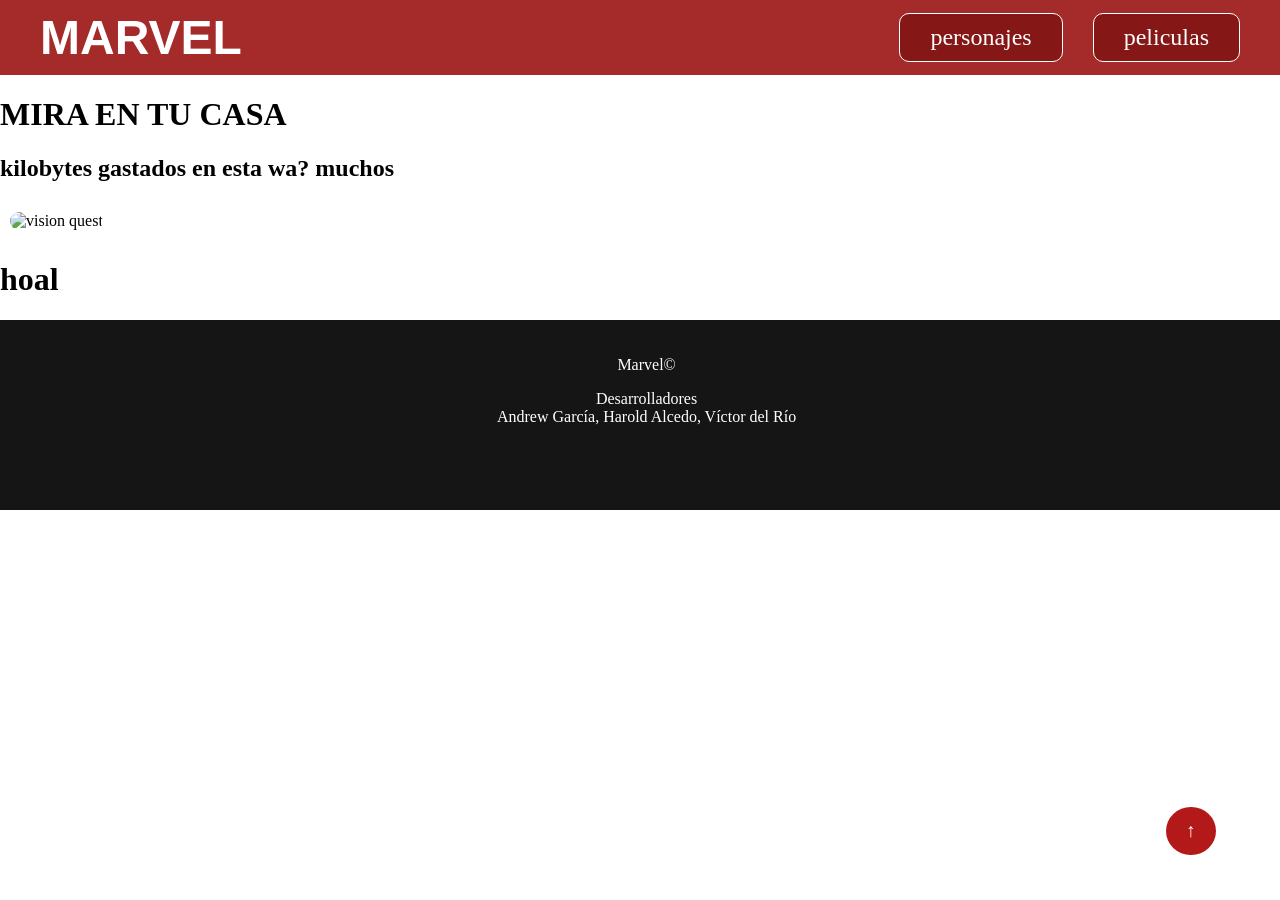
==== index.html @ 460f5ccb "10/11/2026 spiderman" ====
<!DOCTYPE html>
<html lang="en">
<head>
    <meta charset="UTF-8">
    <meta name="viewport" content="width=device-width, initial-scale=1.0">
    <link rel="stylesheet" href="style.css">
    <title>Document</title>
</head>
<body>
    <header>
    <div class="logo">
        <a href="#top"><h1>MARVEL</h1></a>
    </div>
    <nav>
        <details class="mobile-nav">
            <summary>personajes</summary>
            <div class="mobile-panel">
            <a href="Characters/Ironman.html">Ironman</a>
            <a href="Characters/Capitan_america.html">Capitan america</a>
            <a href="Characters/Thor.html">Thor</a>
            <a href="Characters/Hulk.html">Hulk</a>
            <a href="Characters/Spiderman.html">Spiderman</a>
            <a href="Characters/DrStrange.html">Dr.Strange</a>
            </div>
        </details>
        <details class="mobile-nav">
            <summary>peliculas</summary>
            <div class="mobile-panel">
                <a href="Characters/Ironman.html">ironman</a>
                <a href="Characters/Ironman.html">ironman</a>
            </div>
        </details>
    </nav>
    </header>
    
    
    <H1>MIRA EN TU CASA</H1>
    <h2>kilobytes gastados en esta wa? muchos</h2>
 <img src="/damClaseGit/recursos/Posters/images.webp" alt="vision quest">
    <h1>hoal</h1>    
    <footer>
        <p>Marvel©</p>
        <p>Desarrolladores<br>Andrew García, Harold Alcedo, Víctor del Río</p>
    </footer>
    <a href="#top" class="arriba">↑</a>
</body>
</html>
---- style.css ----
:root{
    --rojo: rgb(134, 23, 23);
}
body{
    margin: 0;
    padding: 0;
    min-height: 100vh;
    font-family: Georgia, 'Times New Roman', Times, serif;
}
a{
    text-decoration: none;
}
header{
    background-color: brown;
    color: rgb(255, 255, 255);
    padding: 10px 40px;
    display: flex;
    align-items: center;
    justify-content: center;
    gap: 30px;
    position: relative;
    width: 100%;
    box-sizing: border-box;
    
}
nav{
    display: flex;
    align-items: center;
    justify-content: center;
    padding: 0;
    margin: 0;
    gap: 30px;
    font-size: 1.5rem;
}
.logo{
    width: 100%;
}
header a{
    color: white;
    cursor: pointer;
}
.logo h1{
    margin: 0;
    font-family: Impact, Haettenschweiler, 'Arial Narrow Bold', sans-serif;
    font-size: 3rem;
    text-align: left;
}
details{
    position: relative;
}
summary{
    list-style: none;
    cursor: pointer;
    background-color: var(--rojo);
    padding: 10px 30px;
    border-radius: 10px;
    border: 1px solid white;
}

.mobile-panel { 
    position: absolute; 
    top: 100%;
    left: 0;
    width: auto;
    max-height: 75vh;
    overflow-y: auto;
    background: rgb(180, 25, 25);
    border: 1px solid #000000;
    border-radius: 5px;
    padding: 19px 10px;
    box-shadow: 0 20px 50px #000000b0;
    display: grid;
    gap: 8px;
    z-index: 10;
    font-size: 1.3rem;
}

.arriba{
    position: fixed;
    bottom: 5%;
    right: 5%;
    background-color:  rgb(180, 25, 25);
    padding: 13px 20px;
    border-radius: 50%;
    color: white;
    font-size: 1.2rem;
}
footer{
    background-color: #151515;
    position: absolute;
    width: 97.9%;
    color: white;
    text-align: center;
    height: 150px;
    padding: 20px;
}
main{
    padding: 20px 40px;
    display: flex;
    flex-direction: column;
    gap: 30px;
    
}
.parrimg{
    display: flex;
    align-items: center;
    justify-content: center;

}
img{
    width: 40%;
    margin: 10px;
    border-radius: 25px;
}
.spiderheader{
    background-color: #BA1710;
}
.spiderfooter{
    background-color: #1B274D;
}
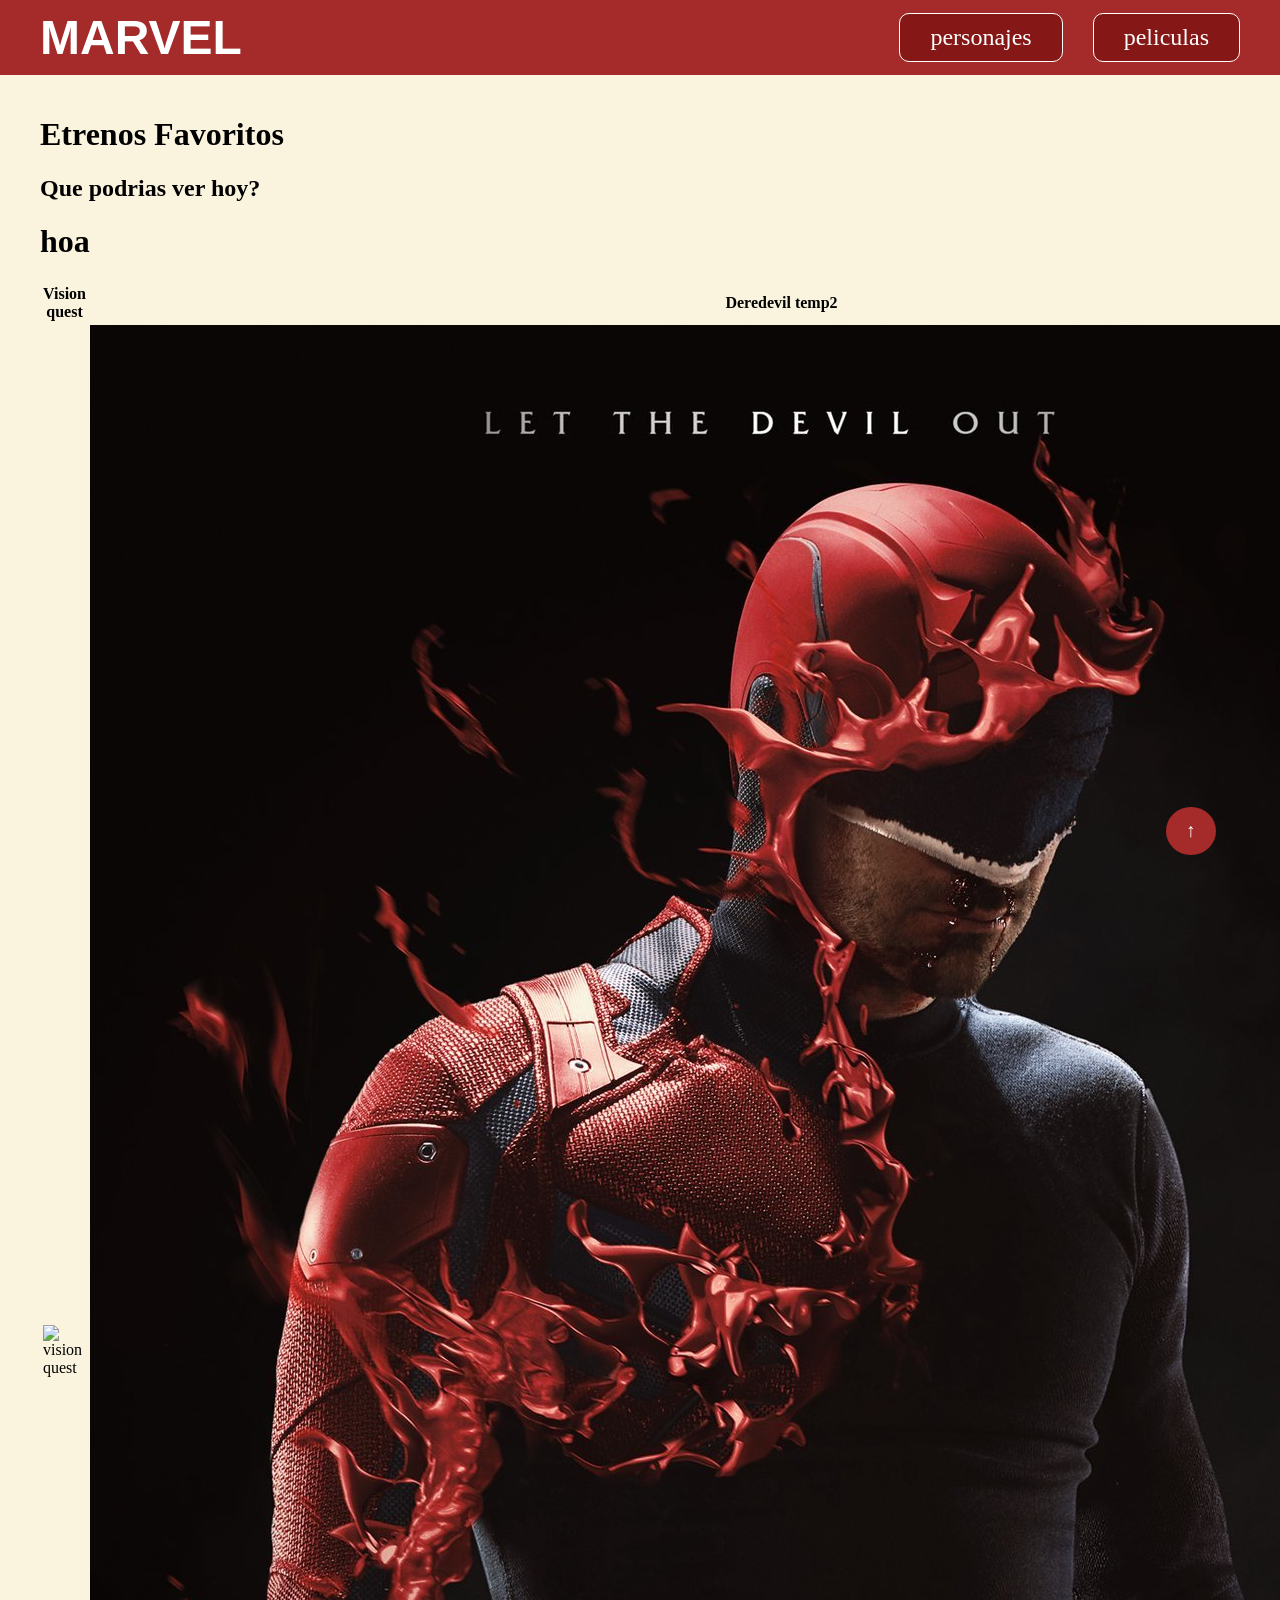
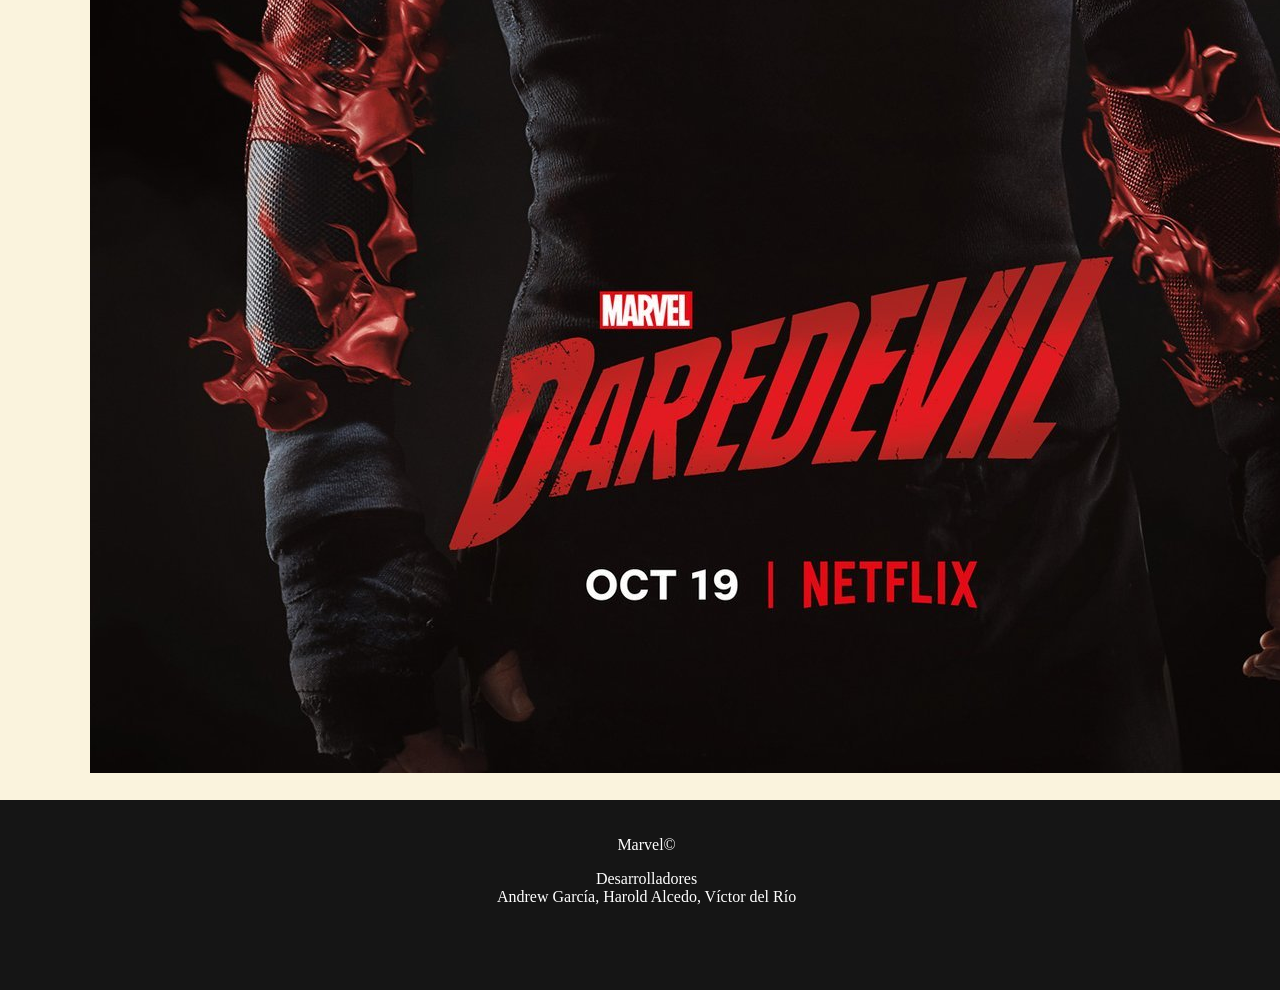
==== commit 31e4d281: "resultado 1" ====
--- a/index.html
+++ b/index.html
@@ -33,11 +33,29 @@
     </nav>
     </header>
     
-    
-    <H1>MIRA EN TU CASA</H1>
-    <h2>kilobytes gastados en esta wa? muchos</h2>
- <img src="/damClaseGit/recursos/Posters/images.webp" alt="vision quest">
-    <h1>hoal</h1>    
+    <main>
+    <H1>Etrenos Favoritos</H1>
+    <h2>Que podrias ver hoy?</h2>
+    <table>
+       <tr>
+        <th>Vision quest</th>
+        <th>Deredevil temp2</th>
+        <th>XMEN 97</th>
+        <th>Spiderman YFN</th>
+        <th>Doomsday</th>
+       </tr> 
+       <tr>
+        <td><img src="/damClaseGit/recursos/Posters/images.webp" alt="vision quest"></td>
+        <td><img src="./recursos/Posters/MV5BODcwOTg2MDE3NF5BMl5BanBnXkFtZTgwNTUyNTY1NjM@._V1_.jpg" alt="Deredevil"></td>
+        <td><img src="./recursos/Posters/XMAN97.jpg" alt="">XMAN97</td>
+        <td><img src="./recursos/Posters/SpidermanYFN.jpg" alt="SpidermanYFN"></td>
+        <td><img src="./recursos/Posters/Doomsday.jpg" alt=""></td>
+       </tr>
+
+    <h1>hoa</h1>
+</table>  
+</main>  
+
     <footer>
         <p>Marvel©</p>
         <p>Desarrolladores<br>Andrew García, Harold Alcedo, Víctor del Río</p>
--- a/style.css
+++ b/style.css
@@ -1,5 +1,6 @@
 :root{
     --rojo: rgb(134, 23, 23);
+    --hover: rgb(187, 17, 17);
 }
 body{
     margin: 0;
@@ -48,6 +49,17 @@
 details{
     position: relative;
 }
+.mobile-panel a{
+    display: block;
+    padding: 10px 10px;
+    color: white;
+    transition: all 0.3s ease;
+    border-radius: 10px;
+}
+.mobile-panel a:hover{
+    background-color: rgb(206, 5, 5);
+}   
+
 summary{
     list-style: none;
     cursor: pointer;
@@ -55,8 +67,12 @@
     padding: 10px 30px;
     border-radius: 10px;
     border: 1px solid white;
+    transition: all 0.3s ease;
 }
-
+summary:hover{
+    background-color: rgb(187, 17, 17);
+    box-shadow: #ffffff 0px 0px 10px 2px;
+}
 .mobile-panel { 
     position: absolute; 
     top: 100%;
@@ -66,11 +82,9 @@
     overflow-y: auto;
     background: rgb(180, 25, 25);
     border: 1px solid #000000;
-    border-radius: 5px;
-    padding: 19px 10px;
+    border-radius: 10px;
     box-shadow: 0 20px 50px #000000b0;
     display: grid;
-    gap: 8px;
     z-index: 10;
     font-size: 1.3rem;
 }
@@ -79,11 +93,17 @@
     position: fixed;
     bottom: 5%;
     right: 5%;
-    background-color:  rgb(180, 25, 25);
+    background-color:  brown;
     padding: 13px 20px;
     border-radius: 50%;
     color: white;
     font-size: 1.2rem;
+    transition: all 0.3s ease;
+}
+.arriba:hover{
+    background-color: var(--hover);
+    transform: translateY(-10px);
+    box-shadow: #333333 0px 5px 10px 2px;
 }
 footer{
     background-color: #151515;
@@ -96,10 +116,7 @@
 }
 main{
     padding: 20px 40px;
-    display: flex;
-    flex-direction: column;
-    gap: 30px;
-    
+    background-color: #FAF3DD;
 }
 .parrimg{
     display: flex;
@@ -107,8 +124,8 @@
     justify-content: center;
 
 }
-img{
-    width: 40%;
+.spiderman{
+    width: 30%;
     margin: 10px;
     border-radius: 25px;
 }
@@ -117,4 +134,65 @@
 }
 .spiderfooter{
     background-color: #1B274D;
-}   +}   
+.capheader{
+    background-color: #D42A3C;
+}
+.capfooter{
+    background-color: #2B2E3D;
+}   
+.ironheader{
+    background-color: #A72322;
+}
+.ironfooter{
+    background-color: #BF9C41;
+}   
+.hulkheader{
+    background-color: #314A2D;
+}
+.hulkfooter{
+    background-color: #425D7B;
+}   
+.drheader{
+    background-color: #DA4A4D;
+}
+.drfooter{
+    background-color: #222635;
+}   
+.hulkheader{
+    background-color: #314A2D;
+}
+.hulkfooter{
+    background-color: #425D7B;
+}   
+.hulkheader{
+    background-color: #314A2D;
+}
+.hulkfooter{
+    background-color: #425D7B;
+}   
+.ironman{
+    width: 15%;
+    margin: 10px;
+    border-radius: 25px;
+}
+.thor{
+    width: 30%;
+    margin: 10px;
+    border-radius: 25px;
+}
+.capitan{
+    width: 30%;
+    margin: 10px;
+    border-radius: 25px;
+}
+.hulk{
+    width: 25%;
+    margin: 10px;
+    border-radius: 25px;
+}
+.drstrange{
+    width: 17%;
+    margin: 10px;
+    border-radius: 25px;
+}
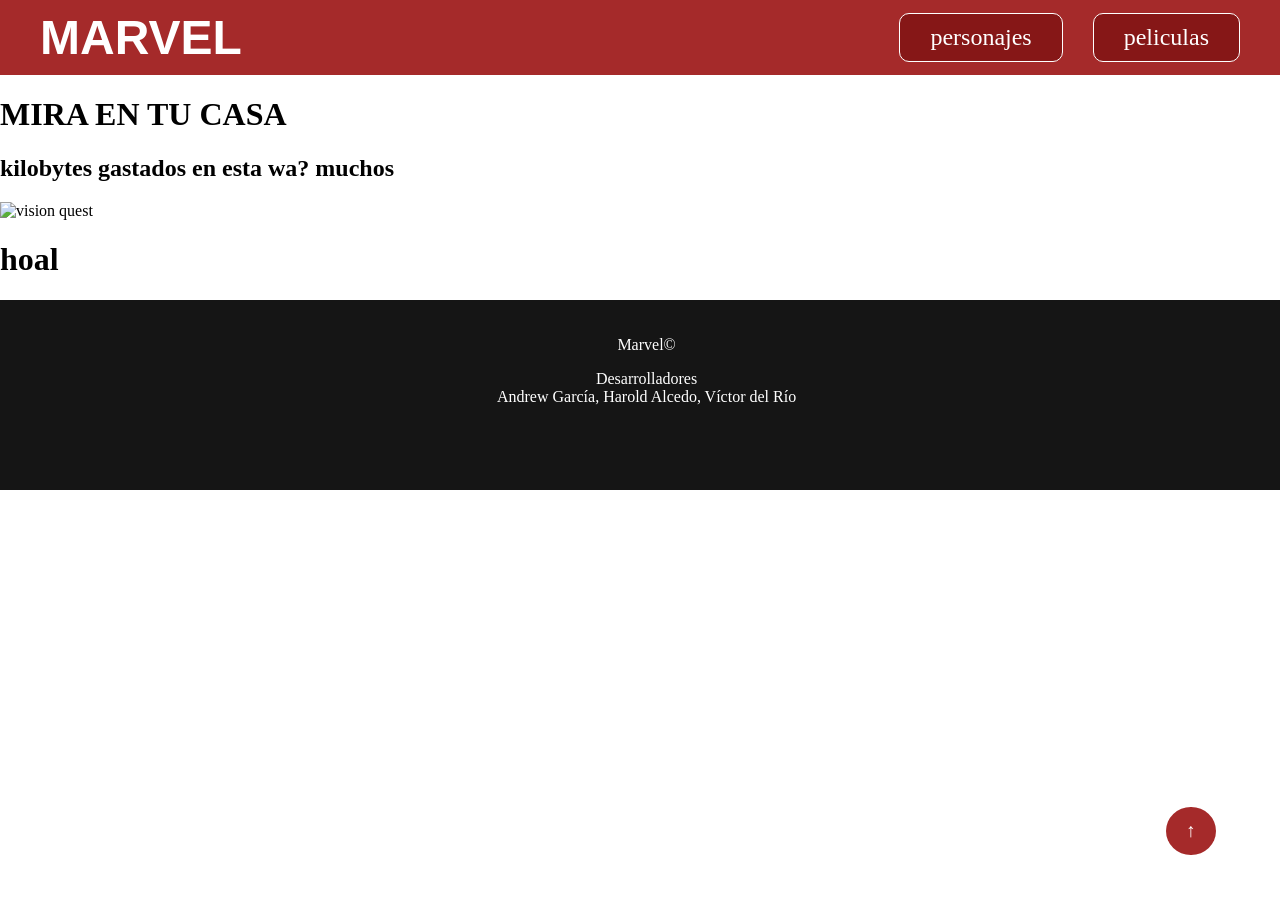
==== commit e73c1cf9: "galaxia" ====
--- a/index.html
+++ b/index.html
@@ -26,36 +26,18 @@
         <details class="mobile-nav">
             <summary>peliculas</summary>
             <div class="mobile-panel">
-                <a href="Characters/Ironman.html">ironman</a>
+                <a href="Characters/Galaxia.html">Guardianes de la Galaxia</a>
                 <a href="Characters/Ironman.html">ironman</a>
             </div>
         </details>
     </nav>
     </header>
     
-    <main>
-    <H1>Etrenos Favoritos</H1>
-    <h2>Que podrias ver hoy?</h2>
-    <table>
-       <tr>
-        <th>Vision quest</th>
-        <th>Deredevil temp2</th>
-        <th>XMEN 97</th>
-        <th>Spiderman YFN</th>
-        <th>Doomsday</th>
-       </tr> 
-       <tr>
-        <td><img src="/damClaseGit/recursos/Posters/images.webp" alt="vision quest"></td>
-        <td><img src="./recursos/Posters/MV5BODcwOTg2MDE3NF5BMl5BanBnXkFtZTgwNTUyNTY1NjM@._V1_.jpg" alt="Deredevil"></td>
-        <td><img src="./recursos/Posters/XMAN97.jpg" alt="">XMAN97</td>
-        <td><img src="./recursos/Posters/SpidermanYFN.jpg" alt="SpidermanYFN"></td>
-        <td><img src="./recursos/Posters/Doomsday.jpg" alt=""></td>
-       </tr>
-
-    <h1>hoa</h1>
-</table>  
-</main>  
-
+    
+    <H1>MIRA EN TU CASA</H1>
+    <h2>kilobytes gastados en esta wa? muchos</h2>
+ <img src="/damClaseGit/recursos/Posters/images.webp" alt="vision quest">
+    <h1>hoal</h1>    
     <footer>
         <p>Marvel©</p>
         <p>Desarrolladores<br>Andrew García, Harold Alcedo, Víctor del Río</p>
--- a/style.css
+++ b/style.css
@@ -116,7 +116,6 @@
 }
 main{
     padding: 20px 40px;
-    background-color: #FAF3DD;
 }
 .parrimg{
     display: flex;
@@ -154,22 +153,16 @@
     background-color: #425D7B;
 }   
 .drheader{
-    background-color: #DA4A4D;
+    background-color: #7F3530;
 }
 .drfooter{
     background-color: #222635;
 }   
-.hulkheader{
-    background-color: #314A2D;
-}
-.hulkfooter{
-    background-color: #425D7B;
-}   
-.hulkheader{
-    background-color: #314A2D;
-}
-.hulkfooter{
-    background-color: #425D7B;
+.thorheader{
+    background-color: #D42A3C;
+}
+.thorfooter{
+    background-color: #4e4e4e;
 }   
 .ironman{
     width: 15%;
@@ -195,4 +188,51 @@
     width: 17%;
     margin: 10px;
     border-radius: 25px;
+}
+img{
+    transition: all 0.3s ease;
+}
+img:hover{
+    transform: scale(1.05);
+}
+
+.galaxia{
+    background: url(recursos/Posters/Galaxia.jpg) center center fixed;;
+}
+.grid{
+    display: grid;
+    grid-template-columns: repeat(4, minmax(300px, 1fr));
+    gap: 20px;
+}
+.tarjetas{
+    display: flex;
+    align-items: center;
+    justify-content: center;
+    flex-wrap: wrap;
+    padding: 10px 30px;
+    border-radius: 30px;
+    border: white 2px solid;
+    transition: all 0.3s ease;
+}
+.tarjetas:hover{
+    transform: translateY(-20px);
+    box-shadow: ;
+}
+.peter{
+    background: linear-gradient( #A72322, #BF9C41);
+}
+.gamora{
+    background: linear-gradient( #7B7614, #ACA4AC);
+}
+.drax{
+    background: linear-gradient( #ACA4AC, #D2A27A);
+}
+.groot{
+    background: linear-gradient( #D2A27A, #A3B9A4);
+}
+.rocket{
+    background: linear-gradient( #A37961, #36231D);
+}
+.mantis{
+    background: linear-gradient( #3F6C54, #A3B9A0);
 }
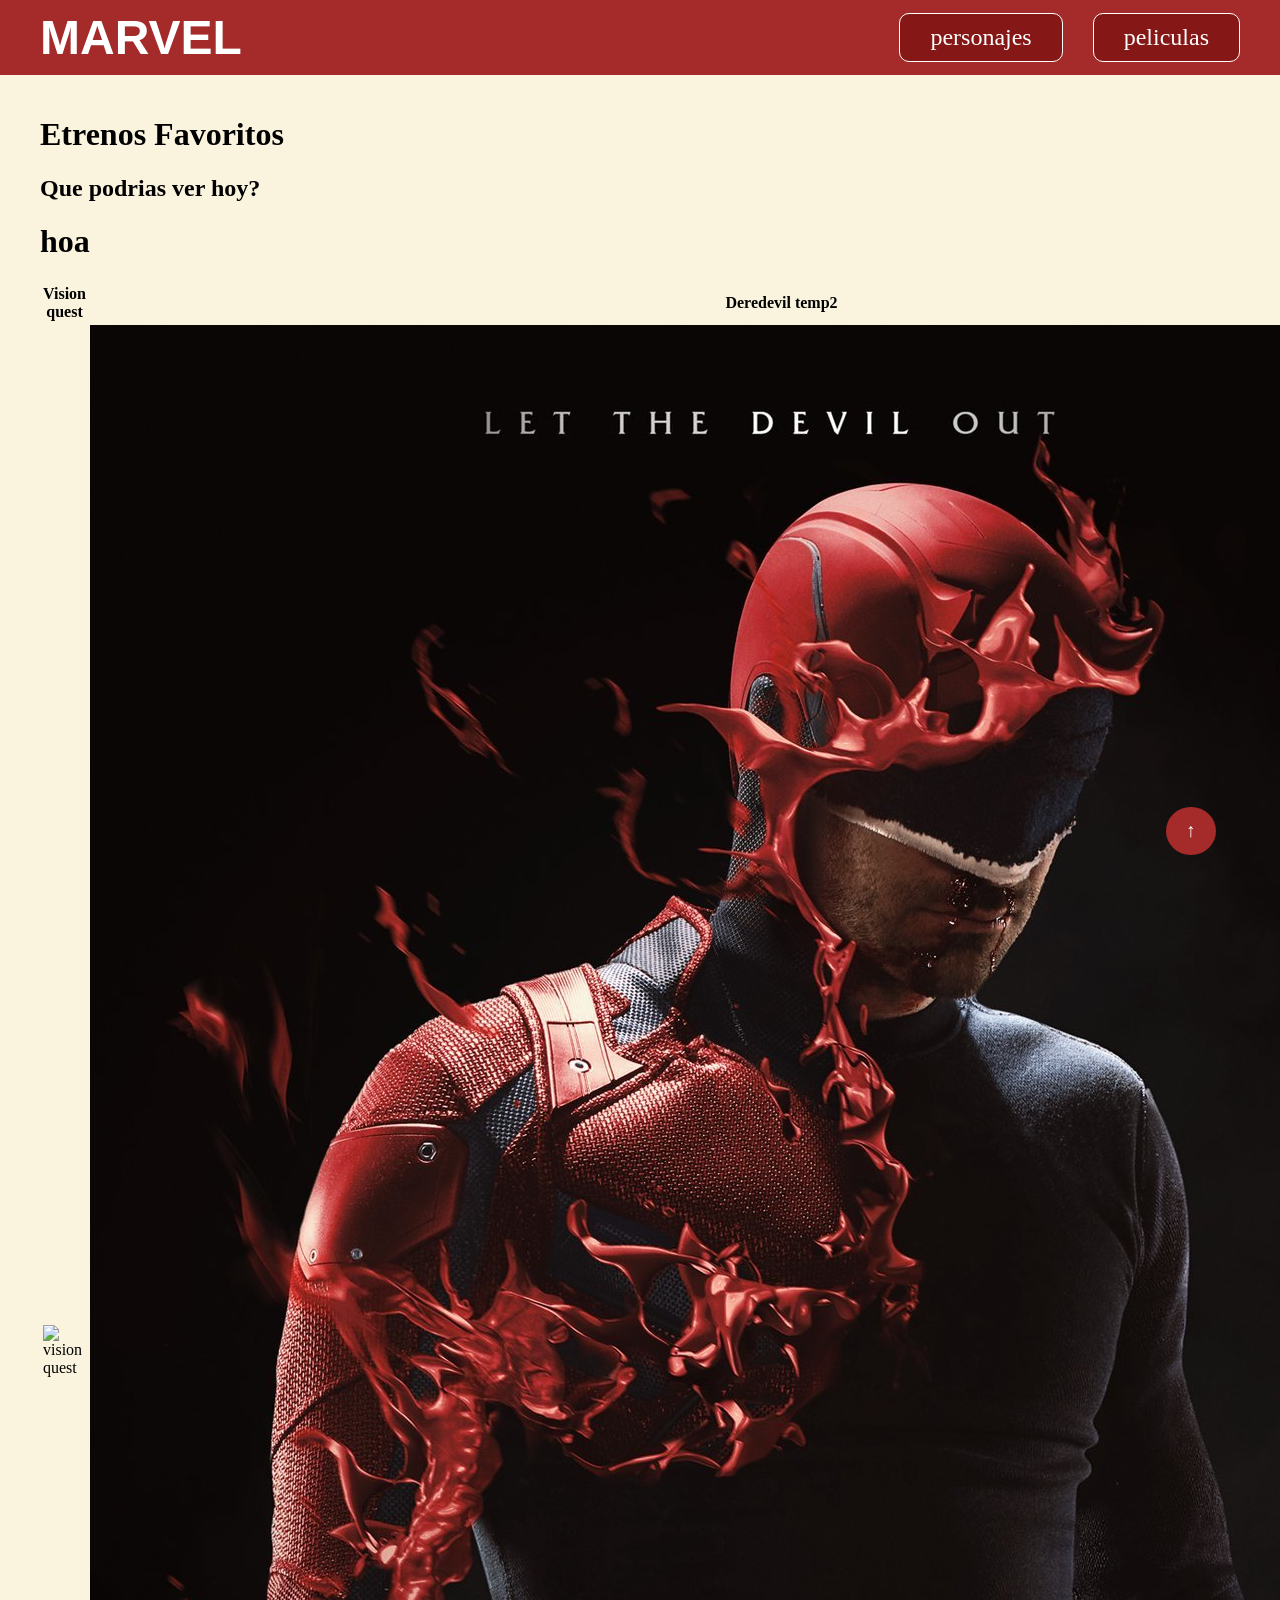
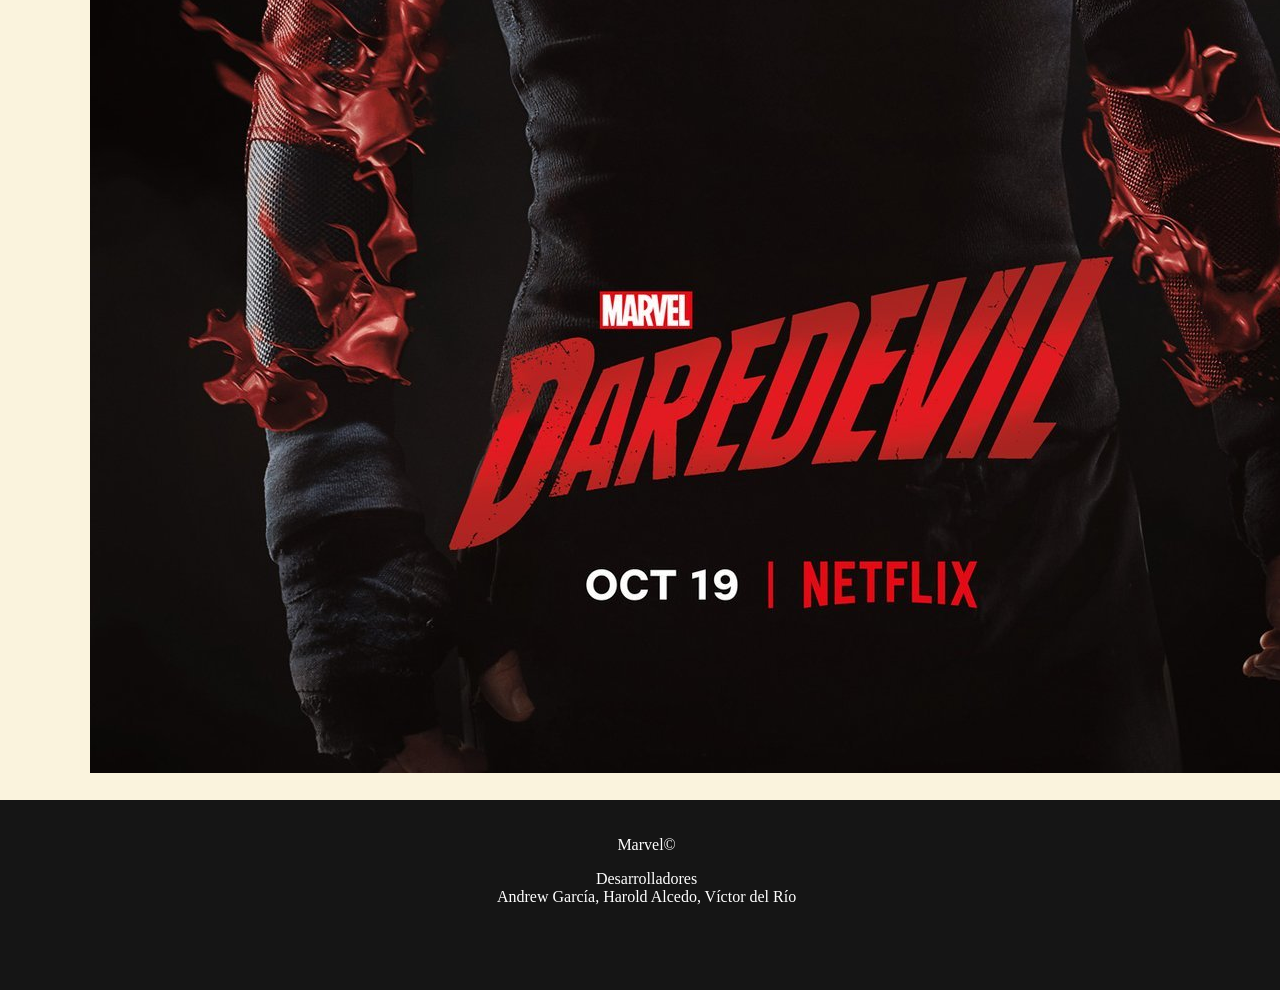
==== commit 787fa702: "galaxia" ====
--- a/index.html
+++ b/index.html
@@ -33,11 +33,29 @@
     </nav>
     </header>
     
-    
-    <H1>MIRA EN TU CASA</H1>
-    <h2>kilobytes gastados en esta wa? muchos</h2>
- <img src="/damClaseGit/recursos/Posters/images.webp" alt="vision quest">
-    <h1>hoal</h1>    
+    <main>
+    <H1>Etrenos Favoritos</H1>
+    <h2>Que podrias ver hoy?</h2>
+    <table>
+       <tr>
+        <th>Vision quest</th>
+        <th>Deredevil temp2</th>
+        <th>XMEN 97</th>
+        <th>Spiderman YFN</th>
+        <th>Doomsday</th>
+       </tr> 
+       <tr>
+        <td><img src="/damClaseGit/recursos/Posters/images.webp" alt="vision quest"></td>
+        <td><img src="./recursos/Posters/MV5BODcwOTg2MDE3NF5BMl5BanBnXkFtZTgwNTUyNTY1NjM@._V1_.jpg" alt="Deredevil"></td>
+        <td><img src="./recursos/Posters/XMAN97.jpg" alt="">XMAN97</td>
+        <td><img src="./recursos/Posters/SpidermanYFN.jpg" alt="SpidermanYFN"></td>
+        <td><img src="./recursos/Posters/Doomsday.jpg" alt=""></td>
+       </tr>
+
+    <h1>hoa</h1>
+</table>  
+</main>  
+
     <footer>
         <p>Marvel©</p>
         <p>Desarrolladores<br>Andrew García, Harold Alcedo, Víctor del Río</p>
--- a/style.css
+++ b/style.css
@@ -116,6 +116,7 @@
 }
 main{
     padding: 20px 40px;
+    background-color: #FAF3DD;
 }
 .parrimg{
     display: flex;
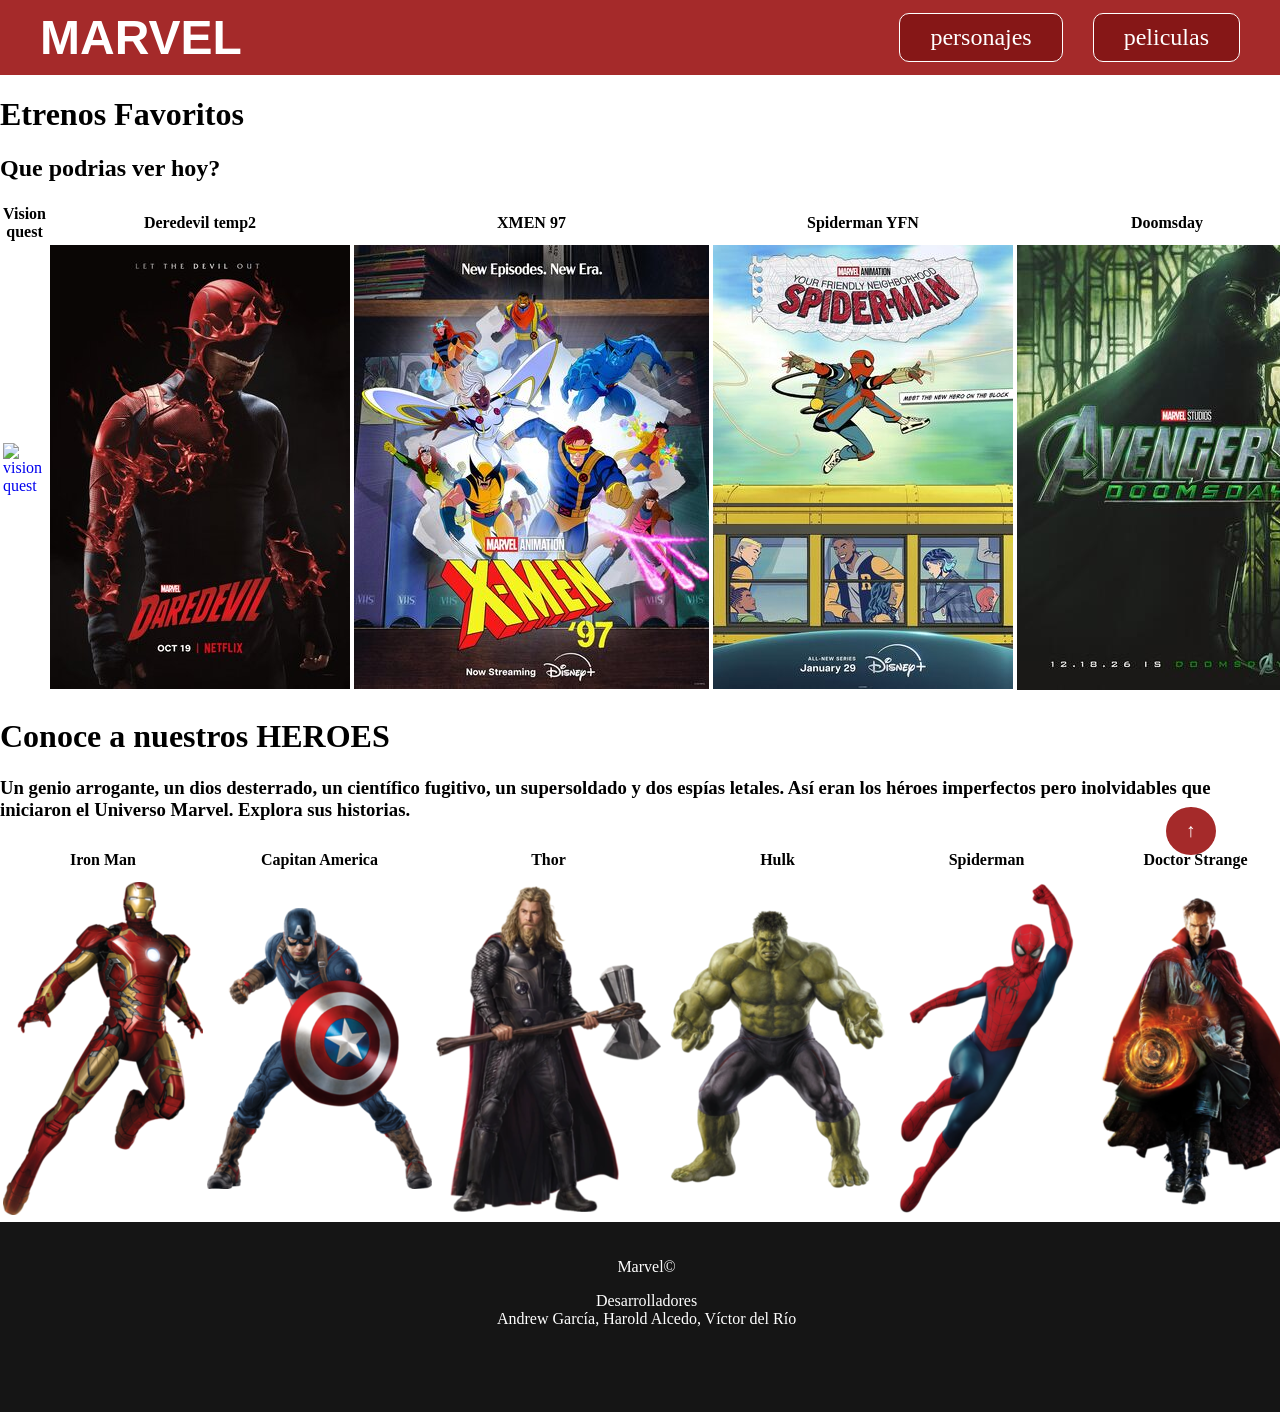
==== commit 6c1a133b: "actu index" ====
--- a/index.html
+++ b/index.html
@@ -34,9 +34,9 @@
     </header>
     
     <main>
-    <H1>Etrenos Favoritos</H1>
+    <H1>Etrenos Favoritos</H1> <!--ESTO SON LOS ESTRENOS QUE SE DAN DE ESTE AÑO aun si estan apunto de terminar-->
     <h2>Que podrias ver hoy?</h2>
-    <table>
+    <table><!--tabla para los estrenos-->
        <tr>
         <th>Vision quest</th>
         <th>Deredevil temp2</th>
@@ -45,15 +45,36 @@
         <th>Doomsday</th>
        </tr> 
        <tr>
-        <td><img src="/damClaseGit/recursos/Posters/images.webp" alt="vision quest"></td>
-        <td><img src="./recursos/Posters/MV5BODcwOTg2MDE3NF5BMl5BanBnXkFtZTgwNTUyNTY1NjM@._V1_.jpg" alt="Deredevil"></td>
-        <td><img src="./recursos/Posters/XMAN97.jpg" alt="">XMAN97</td>
-        <td><img src="./recursos/Posters/SpidermanYFN.jpg" alt="SpidermanYFN"></td>
-        <td><img src="./recursos/Posters/Doomsday.jpg" alt=""></td>
+        <td><a href="https://www.disneyplus.com/es-es/browse/entity-8744ec55-8d14-4631-99b4-c889a2d6013f"><img src="/damClaseGit/recursos/Posters/images.webp"  alt="vision quest"></a> </td>
+        <td><a href="https://www.disneyplus.com/es-es/browse/entity-85e7a914-c8e6-41db-95df-c740dc2cf1b7"><img src="./recursos/Posters/deredevil.jpg"  alt="Deredevil"></a></td>
+        <td><a href="https://www.disneyplus.com/es-es/browse/entity-8dc91ed4-cdca-4fab-9723-d3d42f382d34"><img src="./recursos/Posters/XMAN97.jpg"  alt=""></a></td>
+        <td><a href="https://www.disneyplus.com/es-es/browse/entity-b1417e49-48ad-4827-bfd6-94580ecbecd7"><img src="./recursos/Posters/SpidermanYFN.jpg"  alt="SpidermanYFN"></a></td>
+        <td><a href="https://www.youtube.com/watch?v=dQw4w9WgXcQ&list=RDdQw4w9WgXcQ&start_radio=1"><img src="./recursos/Posters/Doomsday.jpg" alt=""></a></td>
        </tr>
+</table>
+<H1>Conoce a nuestros HEROES</H1>
+<h3>Un genio arrogante, un dios desterrado, un científico fugitivo, un supersoldado y dos espías letales. Así eran los héroes imperfectos pero inolvidables que iniciaron el Universo Marvel. Explora sus historias.</h3>
 
-    <h1>hoa</h1>
-</table>  
+<table>
+    <tr>
+        <th>Iron Man</th>
+        <th>Capitan America</th>
+        <th>Thor</th>
+        <th>Hulk</th>
+        <th>Spiderman</th>
+        <th>Doctor Strange</th>
+        <th>Guardianes de la galaxia</th>
+    </tr>
+    <tr>
+        <td><a href="./Characters/Ironman.html"><img src="./recursos/personajes/IronmanBRO.png" alt=""></a></td>
+        <td><a href="./Characters/Capitan_America.html"><img src="./recursos/personajes/CapitanBRO.png" alt=""></a></td>
+        <td><a href="./Characters/Thor.html"><img src="./recursos/personajes/ThorBRO.png" alt=""></a></td>
+        <td><a href="./Characters/Hulk.html"><img src="./recursos/personajes/Hulkbro.png" alt=""></a></td>
+        <td><a href="./Characters/Spiderman.html"><img src="./recursos/personajes/SpiderManBRO.png" alt=""></a></td>
+        <td><a href="./Characters/DrStrange.html"><img src="./recursos/personajes/DoctorBRO.png" alt=""></a></td>
+        <td><a href="./Characters/Galaxia.html"><img src="./recursos/personajes/Starbro.png" alt=""></a></td>
+    </tr>
+    </table>
 </main>  
 
     <footer>
--- a/style.css
+++ b/style.css
@@ -114,9 +114,9 @@
     height: 150px;
     padding: 20px;
 }
-main{
-    padding: 20px 40px;
-    background-color: #FAF3DD;
+.principalpag{
+    width: 300;
+    height: 444;
 }
 .parrimg{
     display: flex;
@@ -217,7 +217,7 @@
 }
 .tarjetas:hover{
     transform: translateY(-20px);
-    box-shadow: ;
+    box-shadow: 
 }
 .peter{
     background: linear-gradient( #A72322, #BF9C41);
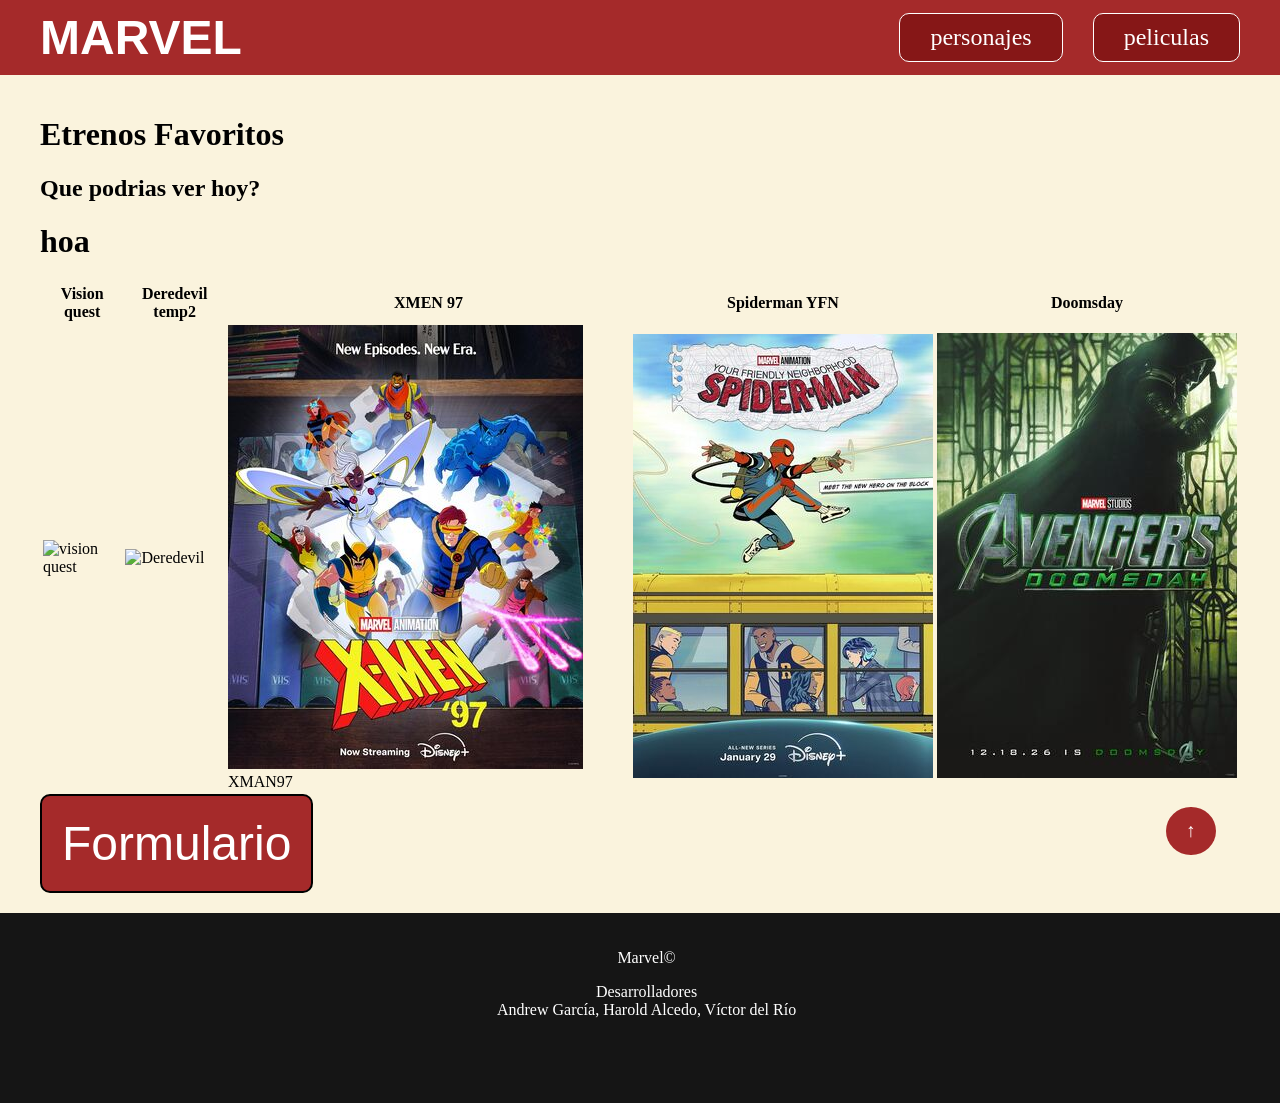
==== commit 43a03ee5: "cosas varias volando" ====
--- a/index.html
+++ b/index.html
@@ -34,9 +34,9 @@
     </header>
     
     <main>
-    <H1>Etrenos Favoritos</H1> <!--ESTO SON LOS ESTRENOS QUE SE DAN DE ESTE AÑO aun si estan apunto de terminar-->
+    <H1>Etrenos Favoritos</H1>
     <h2>Que podrias ver hoy?</h2>
-    <table><!--tabla para los estrenos-->
+    <table>
        <tr>
         <th>Vision quest</th>
         <th>Deredevil temp2</th>
@@ -45,36 +45,16 @@
         <th>Doomsday</th>
        </tr> 
        <tr>
-        <td><a href="https://www.disneyplus.com/es-es/browse/entity-8744ec55-8d14-4631-99b4-c889a2d6013f"><img src="/damClaseGit/recursos/Posters/images.webp"  alt="vision quest"></a> </td>
-        <td><a href="https://www.disneyplus.com/es-es/browse/entity-85e7a914-c8e6-41db-95df-c740dc2cf1b7"><img src="./recursos/Posters/deredevil.jpg"  alt="Deredevil"></a></td>
-        <td><a href="https://www.disneyplus.com/es-es/browse/entity-8dc91ed4-cdca-4fab-9723-d3d42f382d34"><img src="./recursos/Posters/XMAN97.jpg"  alt=""></a></td>
-        <td><a href="https://www.disneyplus.com/es-es/browse/entity-b1417e49-48ad-4827-bfd6-94580ecbecd7"><img src="./recursos/Posters/SpidermanYFN.jpg"  alt="SpidermanYFN"></a></td>
-        <td><a href="https://www.youtube.com/watch?v=dQw4w9WgXcQ&list=RDdQw4w9WgXcQ&start_radio=1"><img src="./recursos/Posters/Doomsday.jpg" alt=""></a></td>
+        <td><img src="/damClaseGit/recursos/Posters/images.webp" alt="vision quest"></td>
+        <td><img src="./recursos/Posters/MV5BODcwOTg2MDE3NF5BMl5BanBnXkFtZTgwNTUyNTY1NjM@._V1_.jpg" alt="Deredevil"></td>
+        <td><img src="./recursos/Posters/XMAN97.jpg" alt="">XMAN97</td>
+        <td><img src="./recursos/Posters/SpidermanYFN.jpg" alt="SpidermanYFN"></td>
+        <td><img src="./recursos/Posters/Doomsday.jpg" alt=""></td>
        </tr>
-</table>
-<H1>Conoce a nuestros HEROES</H1>
-<h3>Un genio arrogante, un dios desterrado, un científico fugitivo, un supersoldado y dos espías letales. Así eran los héroes imperfectos pero inolvidables que iniciaron el Universo Marvel. Explora sus historias.</h3>
 
-<table>
-    <tr>
-        <th>Iron Man</th>
-        <th>Capitan America</th>
-        <th>Thor</th>
-        <th>Hulk</th>
-        <th>Spiderman</th>
-        <th>Doctor Strange</th>
-        <th>Guardianes de la galaxia</th>
-    </tr>
-    <tr>
-        <td><a href="./Characters/Ironman.html"><img src="./recursos/personajes/IronmanBRO.png" alt=""></a></td>
-        <td><a href="./Characters/Capitan_America.html"><img src="./recursos/personajes/CapitanBRO.png" alt=""></a></td>
-        <td><a href="./Characters/Thor.html"><img src="./recursos/personajes/ThorBRO.png" alt=""></a></td>
-        <td><a href="./Characters/Hulk.html"><img src="./recursos/personajes/Hulkbro.png" alt=""></a></td>
-        <td><a href="./Characters/Spiderman.html"><img src="./recursos/personajes/SpiderManBRO.png" alt=""></a></td>
-        <td><a href="./Characters/DrStrange.html"><img src="./recursos/personajes/DoctorBRO.png" alt=""></a></td>
-        <td><a href="./Characters/Galaxia.html"><img src="./recursos/personajes/Starbro.png" alt=""></a></td>
-    </tr>
-    </table>
+    <h1>hoa</h1>
+</table>  
+<a href="Characters/Formulario.html"><button class="form">Formulario</button></a>
 </main>  
 
     <footer>
--- a/style.css
+++ b/style.css
@@ -114,9 +114,9 @@
     height: 150px;
     padding: 20px;
 }
-.principalpag{
-    width: 300;
-    height: 444;
+main{
+    padding: 20px 40px;
+    background-color: #FAF3DD;
 }
 .parrimg{
     display: flex;
@@ -217,7 +217,7 @@
 }
 .tarjetas:hover{
     transform: translateY(-20px);
-    box-shadow: 
+    box-shadow: #ffffff 0px 0px 33px 2px;
 }
 .peter{
     background: linear-gradient( #A72322, #BF9C41);
@@ -236,4 +236,35 @@
 }
 .mantis{
     background: linear-gradient( #3F6C54, #A3B9A0);
+}
+.volando{
+    width: 20%;
+    display: block;
+    animation: mover 5s infinite;
+    }
+
+@keyframes mover {
+    0%{
+        transform: translateX(-1000px);
+    }   
+    100%{
+        transform: translateX(2000px);
+    }
+}
+.form{
+
+    font-family: Impact, Haettenschweiler, 'Arial Narrow Bold', sans-serif;
+    font-size: 3rem;
+    background-color: brown;
+    border-radius: 10px;
+    border: 2px black solid;
+    color: white;
+    transition: all 0.3s ease;
+    padding: 20px;
+}
+.form:hover{
+    background-color: rgb(206, 21, 21);
+    box-shadow: #ffffff 0px 0px 10px 2px;
+    transform: translateY(-5px);
+    box-shadow: #000000 0px 5px 20px 5px;
 }
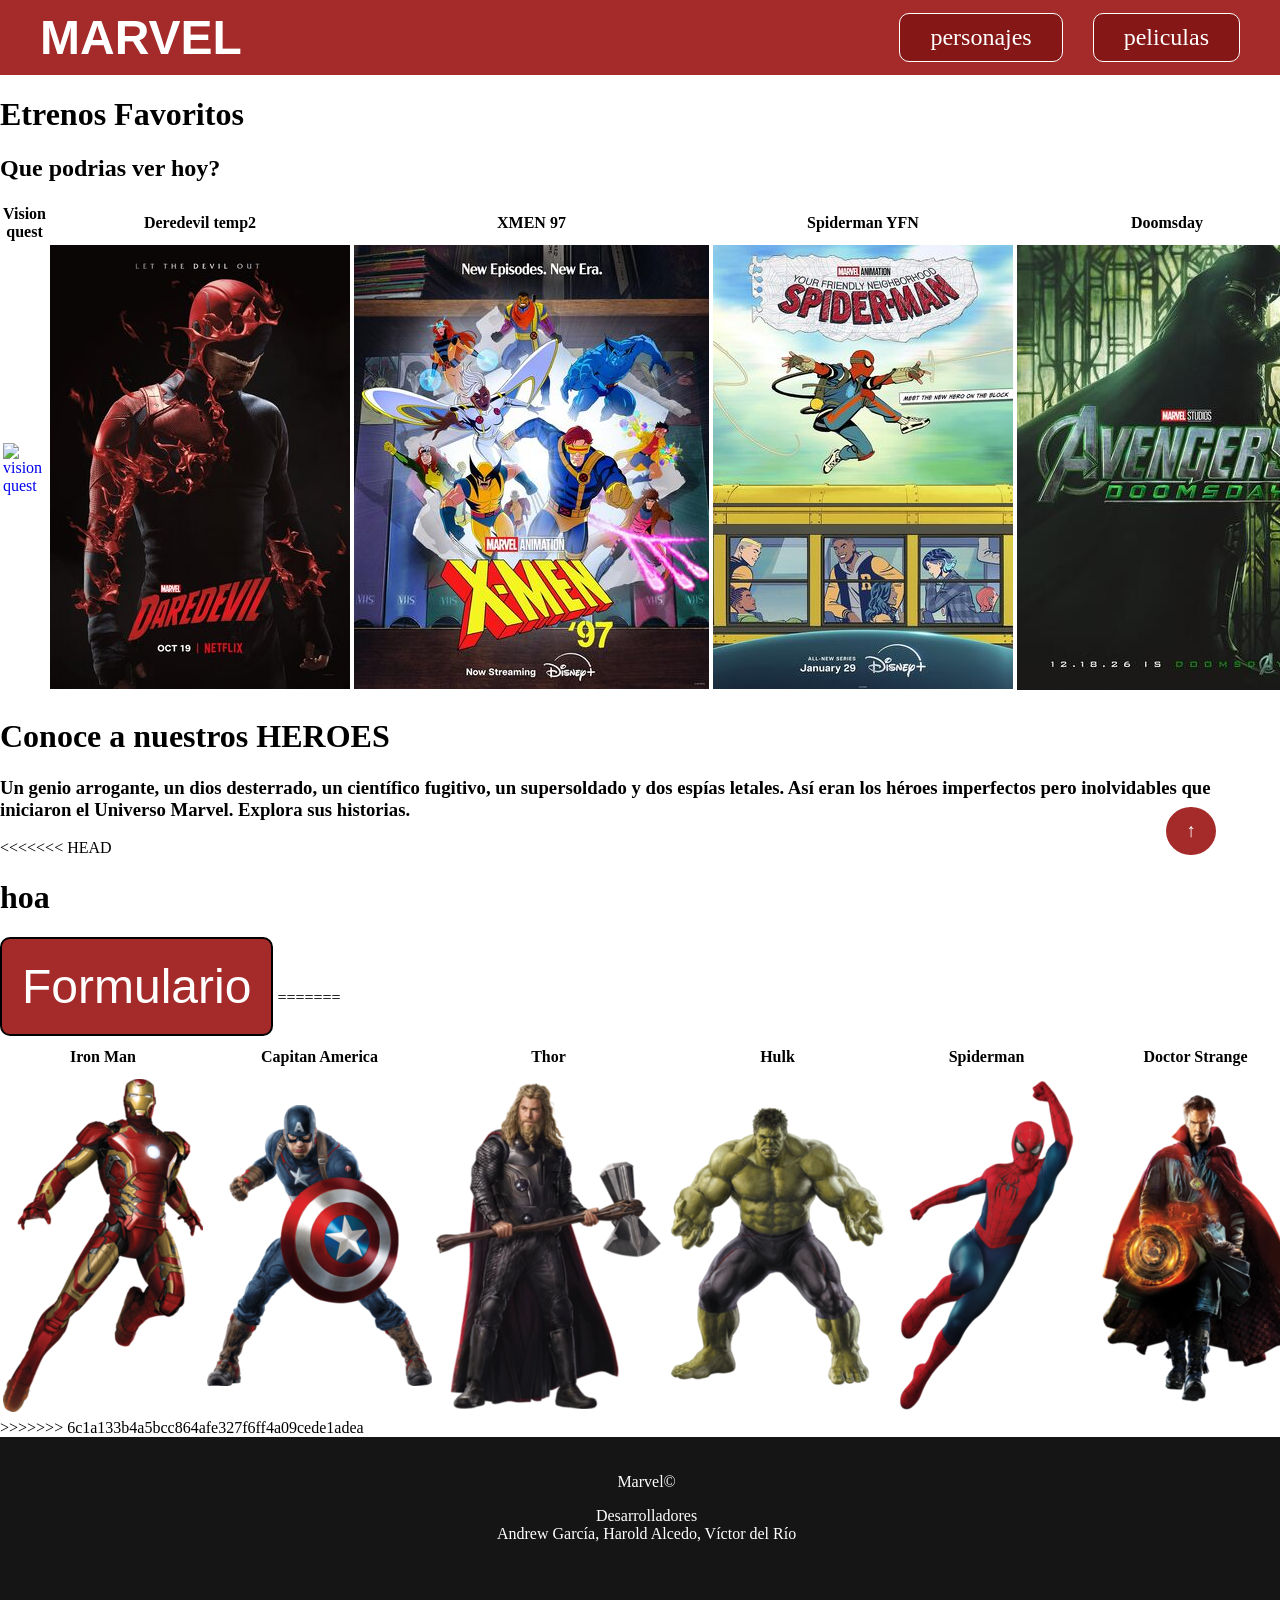
==== commit e68733e0: "cosas varias volando" ====
--- a/index.html
+++ b/index.html
@@ -34,9 +34,9 @@
     </header>
     
     <main>
-    <H1>Etrenos Favoritos</H1>
+    <H1>Etrenos Favoritos</H1> <!--ESTO SON LOS ESTRENOS QUE SE DAN DE ESTE AÑO aun si estan apunto de terminar-->
     <h2>Que podrias ver hoy?</h2>
-    <table>
+    <table><!--tabla para los estrenos-->
        <tr>
         <th>Vision quest</th>
         <th>Deredevil temp2</th>
@@ -45,16 +45,42 @@
         <th>Doomsday</th>
        </tr> 
        <tr>
-        <td><img src="/damClaseGit/recursos/Posters/images.webp" alt="vision quest"></td>
-        <td><img src="./recursos/Posters/MV5BODcwOTg2MDE3NF5BMl5BanBnXkFtZTgwNTUyNTY1NjM@._V1_.jpg" alt="Deredevil"></td>
-        <td><img src="./recursos/Posters/XMAN97.jpg" alt="">XMAN97</td>
-        <td><img src="./recursos/Posters/SpidermanYFN.jpg" alt="SpidermanYFN"></td>
-        <td><img src="./recursos/Posters/Doomsday.jpg" alt=""></td>
+        <td><a href="https://www.disneyplus.com/es-es/browse/entity-8744ec55-8d14-4631-99b4-c889a2d6013f"><img src="/damClaseGit/recursos/Posters/images.webp"  alt="vision quest"></a> </td>
+        <td><a href="https://www.disneyplus.com/es-es/browse/entity-85e7a914-c8e6-41db-95df-c740dc2cf1b7"><img src="./recursos/Posters/deredevil.jpg"  alt="Deredevil"></a></td>
+        <td><a href="https://www.disneyplus.com/es-es/browse/entity-8dc91ed4-cdca-4fab-9723-d3d42f382d34"><img src="./recursos/Posters/XMAN97.jpg"  alt=""></a></td>
+        <td><a href="https://www.disneyplus.com/es-es/browse/entity-b1417e49-48ad-4827-bfd6-94580ecbecd7"><img src="./recursos/Posters/SpidermanYFN.jpg"  alt="SpidermanYFN"></a></td>
+        <td><a href="https://www.youtube.com/watch?v=dQw4w9WgXcQ&list=RDdQw4w9WgXcQ&start_radio=1"><img src="./recursos/Posters/Doomsday.jpg" alt=""></a></td>
        </tr>
+</table>
+<H1>Conoce a nuestros HEROES</H1>
+<h3>Un genio arrogante, un dios desterrado, un científico fugitivo, un supersoldado y dos espías letales. Así eran los héroes imperfectos pero inolvidables que iniciaron el Universo Marvel. Explora sus historias.</h3>
 
+<<<<<<< HEAD
     <h1>hoa</h1>
 </table>  
 <a href="Characters/Formulario.html"><button class="form">Formulario</button></a>
+=======
+<table>
+    <tr>
+        <th>Iron Man</th>
+        <th>Capitan America</th>
+        <th>Thor</th>
+        <th>Hulk</th>
+        <th>Spiderman</th>
+        <th>Doctor Strange</th>
+        <th>Guardianes de la galaxia</th>
+    </tr>
+    <tr>
+        <td><a href="./Characters/Ironman.html"><img src="./recursos/personajes/IronmanBRO.png" alt=""></a></td>
+        <td><a href="./Characters/Capitan_America.html"><img src="./recursos/personajes/CapitanBRO.png" alt=""></a></td>
+        <td><a href="./Characters/Thor.html"><img src="./recursos/personajes/ThorBRO.png" alt=""></a></td>
+        <td><a href="./Characters/Hulk.html"><img src="./recursos/personajes/Hulkbro.png" alt=""></a></td>
+        <td><a href="./Characters/Spiderman.html"><img src="./recursos/personajes/SpiderManBRO.png" alt=""></a></td>
+        <td><a href="./Characters/DrStrange.html"><img src="./recursos/personajes/DoctorBRO.png" alt=""></a></td>
+        <td><a href="./Characters/Galaxia.html"><img src="./recursos/personajes/Starbro.png" alt=""></a></td>
+    </tr>
+    </table>
+>>>>>>> 6c1a133b4a5bcc864afe327f6ff4a09cede1adea
 </main>  
 
     <footer>
--- a/style.css
+++ b/style.css
@@ -114,9 +114,9 @@
     height: 150px;
     padding: 20px;
 }
-main{
-    padding: 20px 40px;
-    background-color: #FAF3DD;
+.principalpag{
+    width: 300;
+    height: 444;
 }
 .parrimg{
     display: flex;
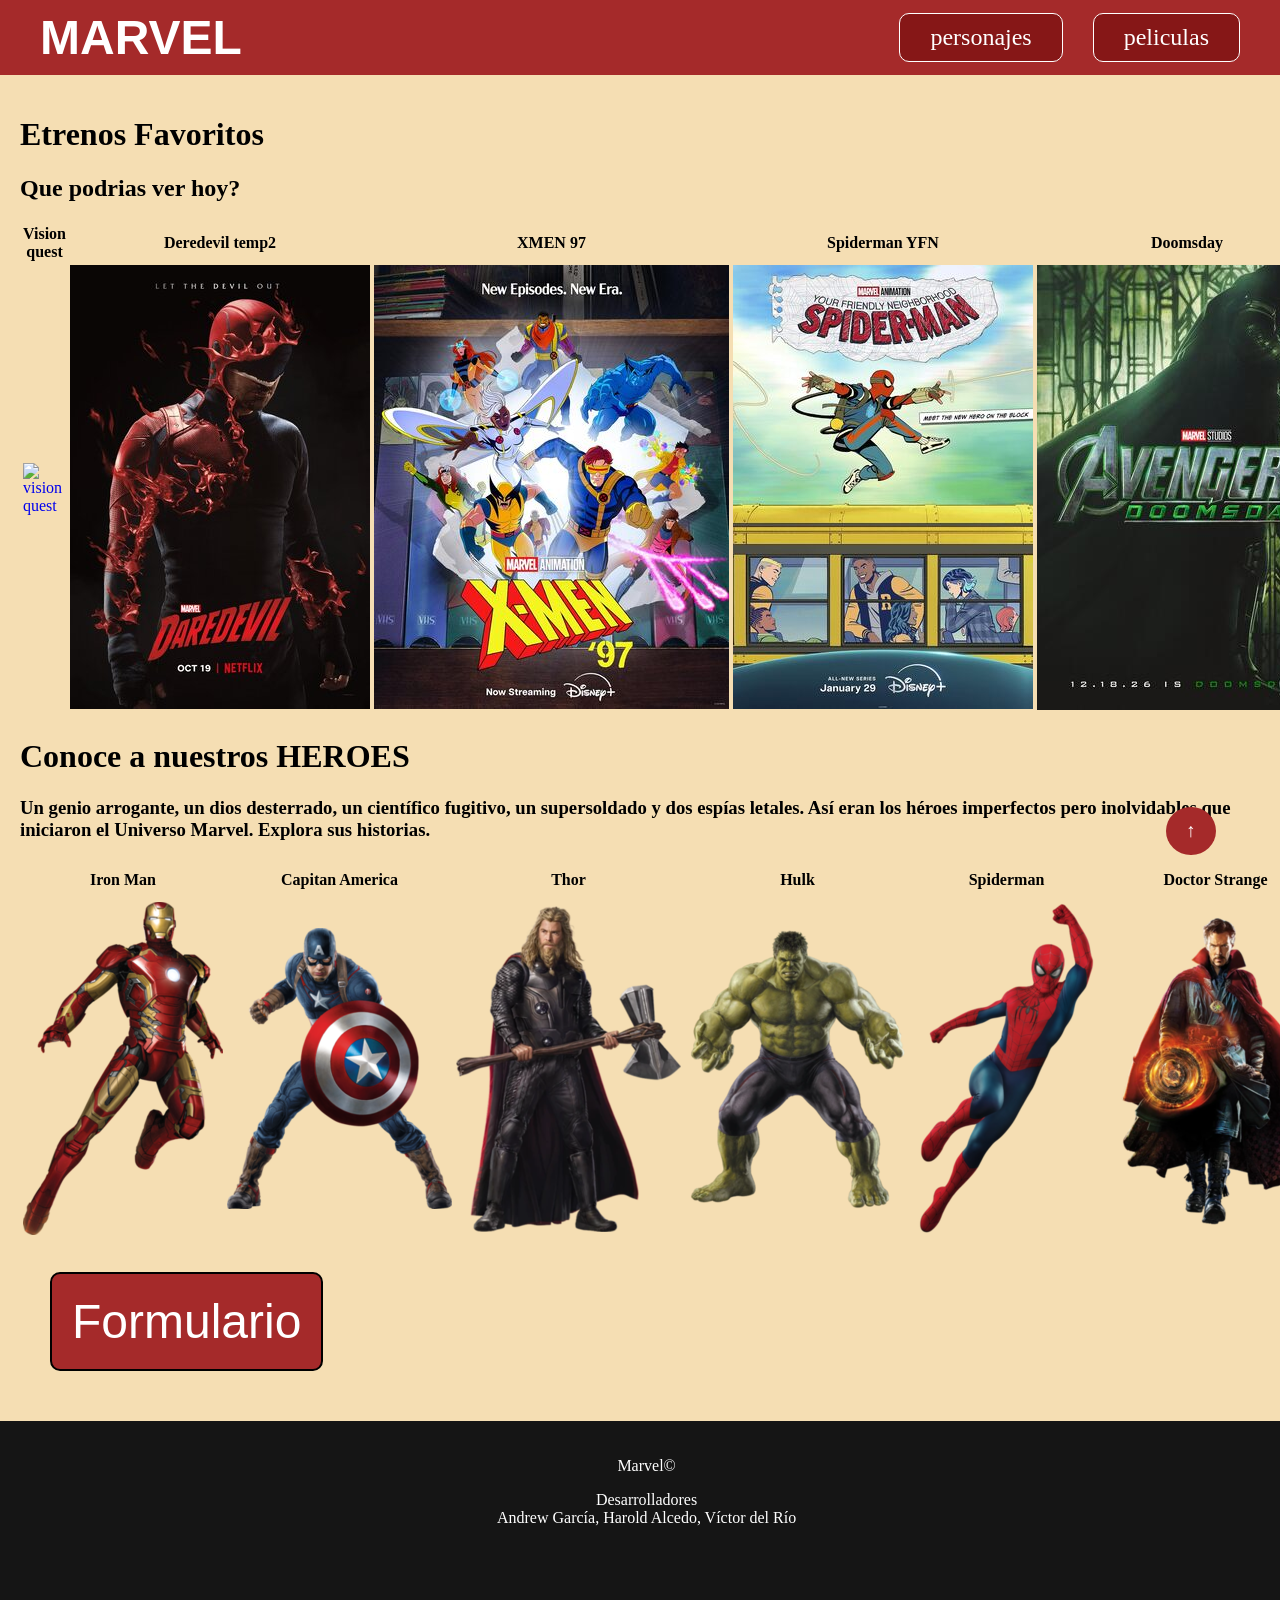
==== commit 5e6e253f: "corregir errores" ====
--- a/index.html
+++ b/index.html
@@ -54,12 +54,6 @@
 </table>
 <H1>Conoce a nuestros HEROES</H1>
 <h3>Un genio arrogante, un dios desterrado, un científico fugitivo, un supersoldado y dos espías letales. Así eran los héroes imperfectos pero inolvidables que iniciaron el Universo Marvel. Explora sus historias.</h3>
-
-<<<<<<< HEAD
-    <h1>hoa</h1>
-</table>  
-<a href="Characters/Formulario.html"><button class="form">Formulario</button></a>
-=======
 <table>
     <tr>
         <th>Iron Man</th>
@@ -80,7 +74,7 @@
         <td><a href="./Characters/Galaxia.html"><img src="./recursos/personajes/Starbro.png" alt=""></a></td>
     </tr>
     </table>
->>>>>>> 6c1a133b4a5bcc864afe327f6ff4a09cede1adea
+    <a href="Characters/Formulario.html"><button class="form">Formulario</button></a>
 </main>  
 
     <footer>
--- a/style.css
+++ b/style.css
@@ -8,9 +8,7 @@
     min-height: 100vh;
     font-family: Georgia, 'Times New Roman', Times, serif;
 }
-a{
-    text-decoration: none;
-}
+a{text-decoration: none;}
 header{
     background-color: brown;
     color: rgb(255, 255, 255);
@@ -22,7 +20,7 @@
     position: relative;
     width: 100%;
     box-sizing: border-box;
-    
+    margin: 0;
 }
 nav{
     display: flex;
@@ -88,7 +86,11 @@
     z-index: 10;
     font-size: 1.3rem;
 }
-
+main{
+    margin: 0;
+    padding: 20px;
+    background-color: wheat;
+}
 .arriba{
     position: fixed;
     bottom: 5%;
@@ -261,6 +263,7 @@
     color: white;
     transition: all 0.3s ease;
     padding: 20px;
+    margin: 30px;
 }
 .form:hover{
     background-color: rgb(206, 21, 21);
